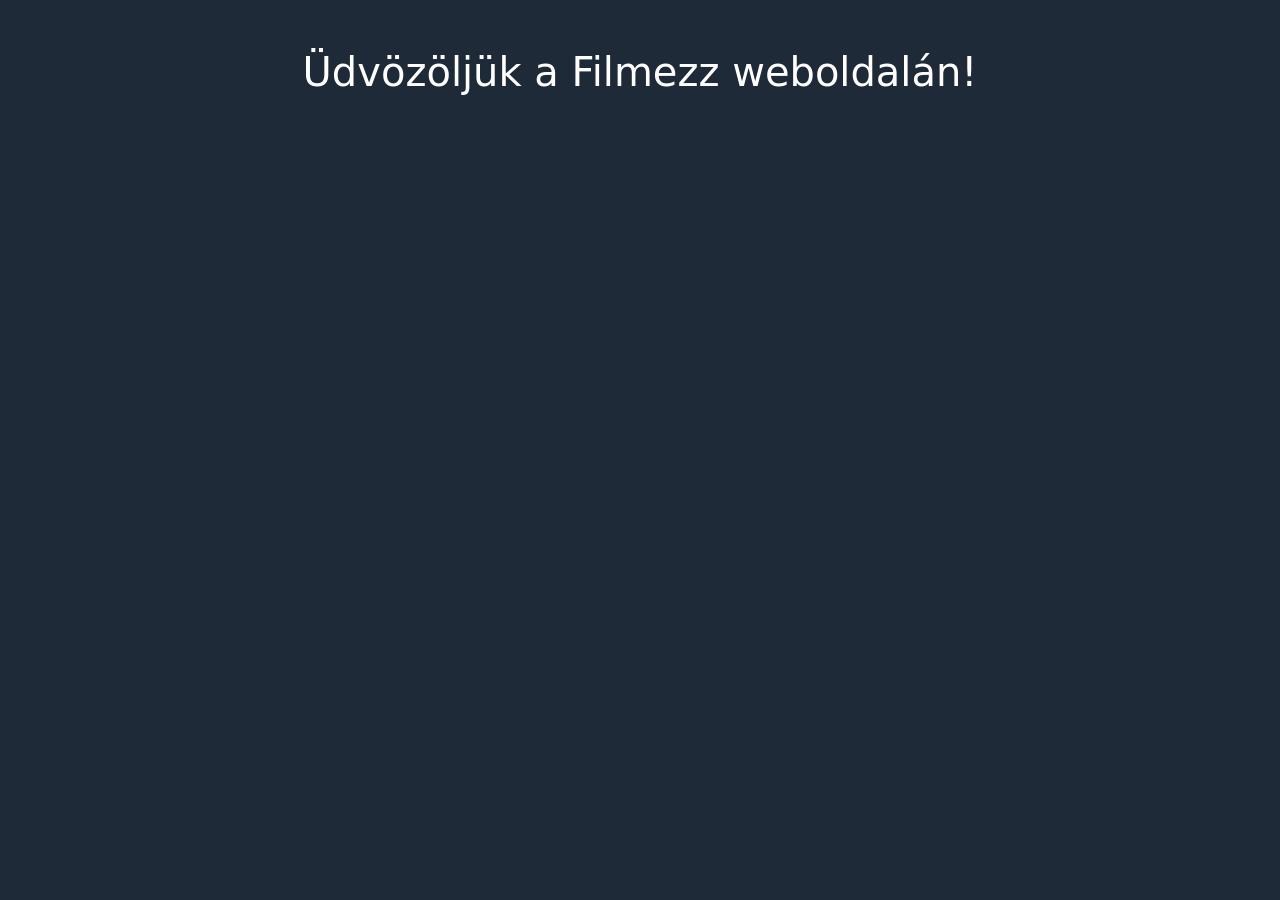
==== projekt/index.html @ 005bb223 "web" ====
<!DOCTYPE html>
<html lang="hu">
<head>
    <meta charset="UTF-8">
    <meta name="viewport" content="width=device-width, initial-scale=1.0">
    <title>Filmezz</title>
    <link rel="stylesheet" href="css/bootstrap.min.css">
    <link rel="stylesheet" href="css/bejelentkezes.css">
</head>
<body class="p-5">
    <header>
        <h1 class="text-center text-white">Üdvözöljük a Filmezz weboldalán!</h1>
    </header>
    <main>
        <div class="container">
            <form>

            </form>
        </div>
    </main>
    <footer>
        <p class="text-center"></p>
    </footer>
    <script src="js/bootstrap.bundle.min.js"></script>
    <script src="js/Profile.js"></script>
    <script src="js/bejelentkezes.js"></script>
</body>
</html>
---- projekt/css/bejelentkezes.css ----
body{
    background-color: #1e2a37;
}
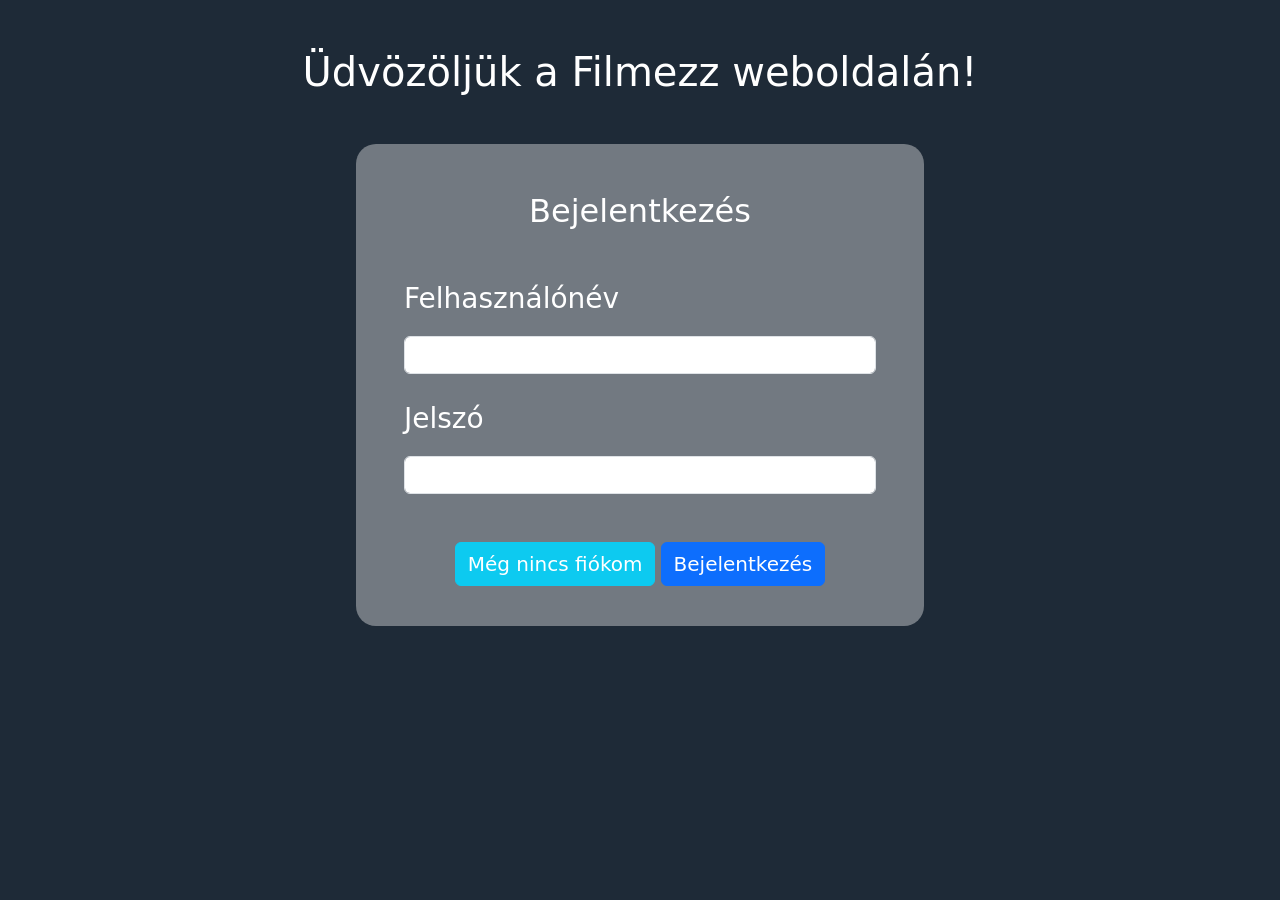
==== commit d5653ace: "web" ====
--- a/projekt/index.html
+++ b/projekt/index.html
@@ -1,5 +1,6 @@
 <!DOCTYPE html>
 <html lang="hu">
+
 <head>
     <meta charset="UTF-8">
     <meta name="viewport" content="width=device-width, initial-scale=1.0">
@@ -7,14 +8,46 @@
     <link rel="stylesheet" href="css/bootstrap.min.css">
     <link rel="stylesheet" href="css/bejelentkezes.css">
 </head>
+
 <body class="p-5">
-    <header>
+    <header class="mb-5">
         <h1 class="text-center text-white">Üdvözöljük a Filmezz weboldalán!</h1>
     </header>
     <main>
-        <div class="container">
-            <form>
+        <div class="container w-50">
+            <form class="bejelentkezes mt-5 px-5 pt-5 pb-2">
+                <h2 class="text-center mb-5">Bejelentkezés</h2>
+                <div class="mb-4">
+                    <label for="exampleFormControlInput1" class="form-label mb-3 fs-3">Felhasználónév</label>
+                    <input type="text" class="form-control">
+                </div>
+                <div class="mb-5">
+                    <label for="exampleFormControlInput1" class="form-label mb-3 fs-3">Jelszó</label>
+                    <input type="text" class="form-control">
+                </div>
+                <div class="mb-4 text-center">
+                    <button type="button" class="btn btn-info text-white fs-5 mb-2" onclick="valtas()">Még nincs fiókom</button>
+                    <button type="button" class="btn btn-primary mb-2 fs-5">Bejelentkezés</button>
+                </div>
+            </form>
 
+            <form class="fiokLetrehozas mt-5 px-5 pt-5 pb-2 d-none">
+                <h2 class="text-center mb-5">Fiók létrehozása</h2>
+                <div class="mb-4">
+                    <label for="exampleFormControlInput1" class="form-label mb-3 fs-3">Felhasználónév</label>
+                    <input type="text" class="form-control">
+                </div>
+                <div class="mb-4">
+                    <label for="exampleFormControlInput1" class="form-label mb-3 fs-3">Jelszó</label>
+                    <input type="text" class="form-control">
+                </div>
+                <div class="mb-5">
+                    <label for="exampleFormControlInput1" class="form-label mb-3 fs-3">Jelszó megerősítése</label>
+                    <input type="text" class="form-control">
+                </div>
+                <div class="mb-4 text-center">
+                    <button type="button" class="btn btn-primary fs-5" onclick="visszavaltas()">Fiók létrehozása</button>
+                </div>
             </form>
         </div>
     </main>
@@ -25,4 +58,5 @@
     <script src="js/Profile.js"></script>
     <script src="js/bejelentkezes.js"></script>
 </body>
+
 </html>
--- a/projekt/css/bejelentkezes.css
+++ b/projekt/css/bejelentkezes.css
@@ -1,3 +1,8 @@
 body{
     background-color: #1e2a37;
+    color: #fff;
+}
+form{
+    background-color: rgba(239, 239, 239, 0.4);
+    border-radius: 20px;
 }
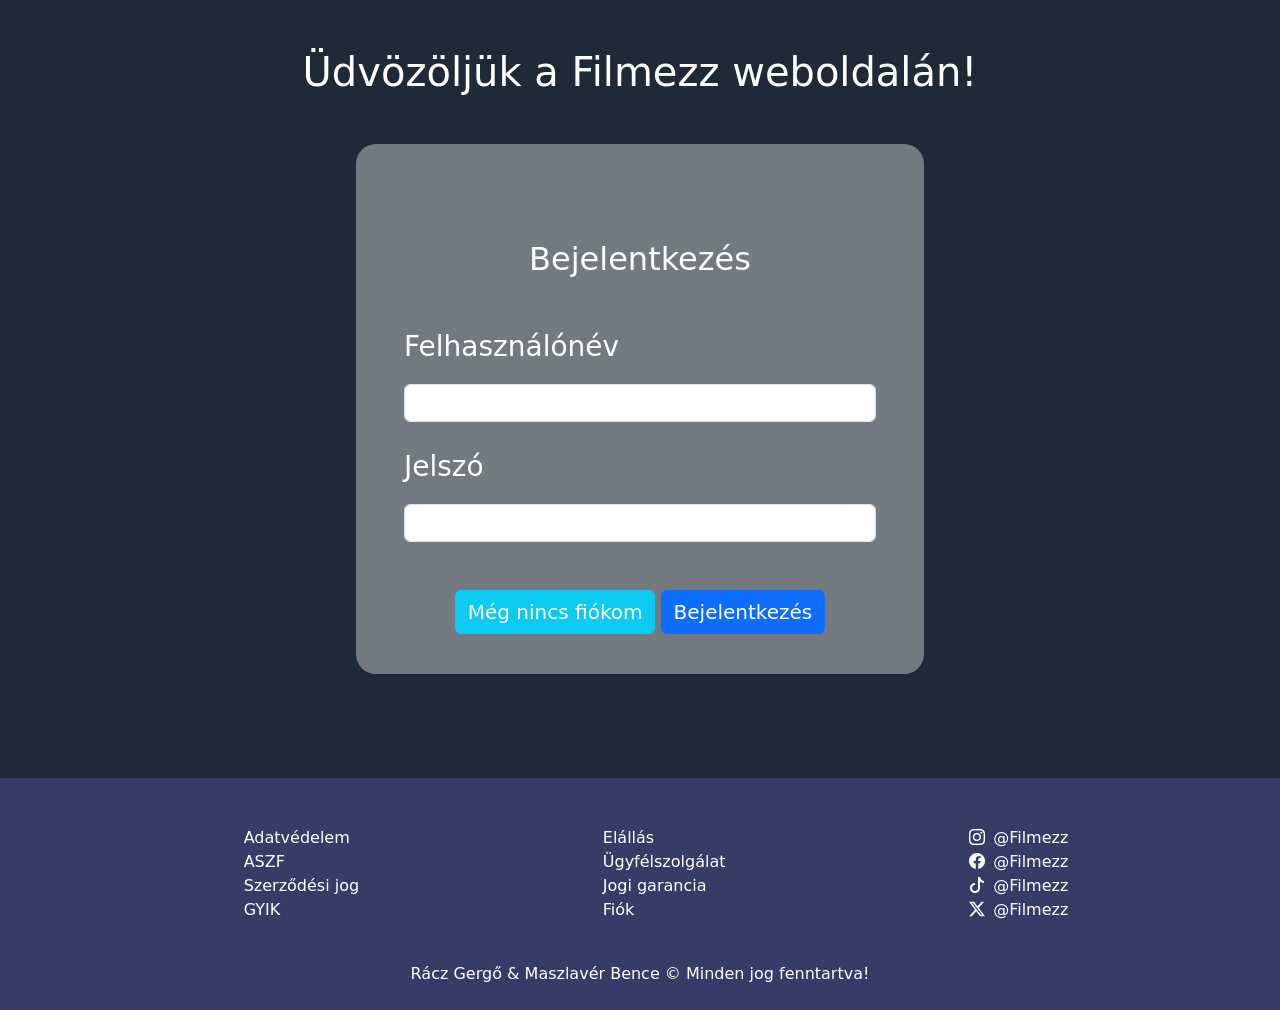
==== commit 3bb8a0a3: "web" ====
--- a/projekt/index.html
+++ b/projekt/index.html
@@ -6,57 +6,96 @@
     <meta name="viewport" content="width=device-width, initial-scale=1.0">
     <title>Filmezz</title>
     <link rel="stylesheet" href="css/bootstrap.min.css">
-    <link rel="stylesheet" href="css/bejelentkezes.css">
+    <link rel="stylesheet" href="https://cdn.jsdelivr.net/npm/bootstrap-icons@1.13.1/font/bootstrap-icons.min.css">
+    <link rel="stylesheet" href="css/style.css">
 </head>
 
-<body class="p-5">
-    <header class="mb-5">
-        <h1 class="text-center text-white">Üdvözöljük a Filmezz weboldalán!</h1>
-    </header>
-    <main>
-        <div class="container w-50">
-            <form class="bejelentkezes mt-5 px-5 pt-5 pb-2">
-                <h2 class="text-center mb-5">Bejelentkezés</h2>
-                <div class="mb-4">
-                    <label for="exampleFormControlInput1" class="form-label mb-3 fs-3">Felhasználónév</label>
-                    <input type="text" class="form-control">
+<body>
+    <div class="p-5">
+        <header class="mb-5">
+            <h1 class="text-center text-white">Üdvözöljük a Filmezz weboldalán!</h1>
+        </header>
+        <main class="my-5">
+            <div class="container w-50">
+                <form class="bejelentkezes mt-5 px-5 pt-5 pb-2">
+                    <h2 class="text-center mb-5 text-warning rosszAdatok"></h2>
+                    <h2 class="text-center mb-5">Bejelentkezés</h2>
+                    <div class="mb-4">
+                        <label for="exampleFormControlInput1" class="form-label mb-3 fs-3">Felhasználónév</label>
+                        <input type="text" class="form-control felhasznalonev">
+                    </div>
+                    <div class="mb-5">
+                        <label for="exampleFormControlInput1" class="form-label mb-3 fs-3">Jelszó</label>
+                        <input type="password" class="form-control jelszo">
+                    </div>
+                    <div class="mb-4 text-center">
+                        <button type="button" class="btn btn-info text-white fs-5 mb-2" onclick="valtas()">Még nincs
+                            fiókom</button>
+                        <button type="button" class="btn btn-primary mb-2 fs-5"
+                            onclick="bejelentkezes()">Bejelentkezés</button>
+                    </div>
+                </form>
+                <form class="fiokLetrehozas mt-5 px-5 pt-5 pb-2 d-none">
+                    <h2 class="text-center mb-5 text-warning rosszAdatok"></h2>
+                    <h2 class="text-center mb-5">Fiók létrehozása</h2>
+                    <div class="mb-4">
+                        <label for="exampleFormControlInput1" class="form-label mb-3 fs-3">Felhasználónév</label>
+                        <input type="text" class="form-control felhasznalonev">
+                    </div>
+                    <div class="mb-4">
+                        <label for="exampleFormControlInput1" class="form-label mb-3 fs-3">Jelszó</label>
+                        <input type="password" class="form-control jelszo">
+                    </div>
+                    <div class="mb-5">
+                        <label for="exampleFormControlInput1" class="form-label mb-3 fs-3">Jelszó megerősítése</label>
+                        <input type="password" class="form-control jelszomegerosites">
+                    </div>
+                    <div class="mb-4 text-center">
+                        <button type="button" class="btn btn-primary fs-5" onclick="visszavaltas()">Fiók
+                            létrehozása</button>
+                    </div>
+                </form>
+            </div>
+        </main>
+    </div>
+    <footer class="text-white">
+        <section class="mt-2">
+            <div class="d-flex justify-content-evenly pt-5">
+                <div>
+                    <ul>
+                        <li><a href="">Adatvédelem</a></li>
+                        <li><a href="">ASZF</a></li>
+                        <li><a href="">Szerződési jog</a></li>
+                        <li><a href="">GYIK</a></li>
+                    </ul>
                 </div>
-                <div class="mb-5">
-                    <label for="exampleFormControlInput1" class="form-label mb-3 fs-3">Jelszó</label>
-                    <input type="text" class="form-control">
+                <div>
+                    <ul>
+                        <li><a href="">Elállás</a></li>
+                        <li><a href="">Ügyfélszolgálat</a></li>
+                        <li><a href="">Jogi garancia</a></li>
+                        <li><a href="">Fiók</a></li>
+                    </ul>
                 </div>
-                <div class="mb-4 text-center">
-                    <button type="button" class="btn btn-info text-white fs-5 mb-2" onclick="valtas()">Még nincs fiókom</button>
-                    <button type="button" class="btn btn-primary mb-2 fs-5">Bejelentkezés</button>
+                <div>
+                    <ul>
+                        <li><i class="bi bi-instagram"></i><a target="_blank" class="ps-2"
+                                href="https://www.instagram.com/">@Filmezz</a></li>
+                        <li><i class="bi bi-facebook"></i><a target="_blank" class="ps-2"
+                                href="https://www.facebook.com/">@Filmezz</a></li>
+                        <li><i class="bi bi-tiktok"></i><a target="_blank" class="ps-2"
+                                href="https://www.tiktok.com/">@Filmezz</a></li>
+                        <li><i class="bi bi-twitter-x"></i><a target="_blank" class="ps-2"
+                                href="https://x.com/?lang=hu">@Filmezz</a></li>
+                    </ul>
                 </div>
-            </form>
-
-            <form class="fiokLetrehozas mt-5 px-5 pt-5 pb-2 d-none">
-                <h2 class="text-center mb-5">Fiók létrehozása</h2>
-                <div class="mb-4">
-                    <label for="exampleFormControlInput1" class="form-label mb-3 fs-3">Felhasználónév</label>
-                    <input type="text" class="form-control">
-                </div>
-                <div class="mb-4">
-                    <label for="exampleFormControlInput1" class="form-label mb-3 fs-3">Jelszó</label>
-                    <input type="text" class="form-control">
-                </div>
-                <div class="mb-5">
-                    <label for="exampleFormControlInput1" class="form-label mb-3 fs-3">Jelszó megerősítése</label>
-                    <input type="text" class="form-control">
-                </div>
-                <div class="mb-4 text-center">
-                    <button type="button" class="btn btn-primary fs-5" onclick="visszavaltas()">Fiók létrehozása</button>
-                </div>
-            </form>
-        </div>
-    </main>
-    <footer>
-        <p class="text-center"></p>
+            </div>
+            <p class="text-center m-0 py-4">Rácz Gergő & Maszlavér Bence &copy; Minden jog fenntartva!</p>
+        </section>
     </footer>
     <script src="js/bootstrap.bundle.min.js"></script>
     <script src="js/Profile.js"></script>
-    <script src="js/bejelentkezes.js"></script>
+    <script src="js/script.js"></script>
 </body>
 
 </html>
--- a/projekt/css/style.css
+++ b/projekt/css/style.css
@@ -0,0 +1,30 @@
+body{
+    background-color: #1e2a37;
+}
+form{
+    background-color: rgba(239, 239, 239, 0.4);
+    border-radius: 20px;
+}
+footer a, body{
+    color: #fff;
+}
+footer{
+    background-color: #343C67;
+}
+footer li{
+    list-style-type: none;
+}
+footer a{
+    text-decoration: none;
+}
+footer a:hover{
+    color: #ccc;
+}
+.rosszulMegadott{
+    border: 2px solid #ff0000;
+}
+@media (max-width: 1000px){
+    .container{
+        width: 100% !important;
+    }
+}
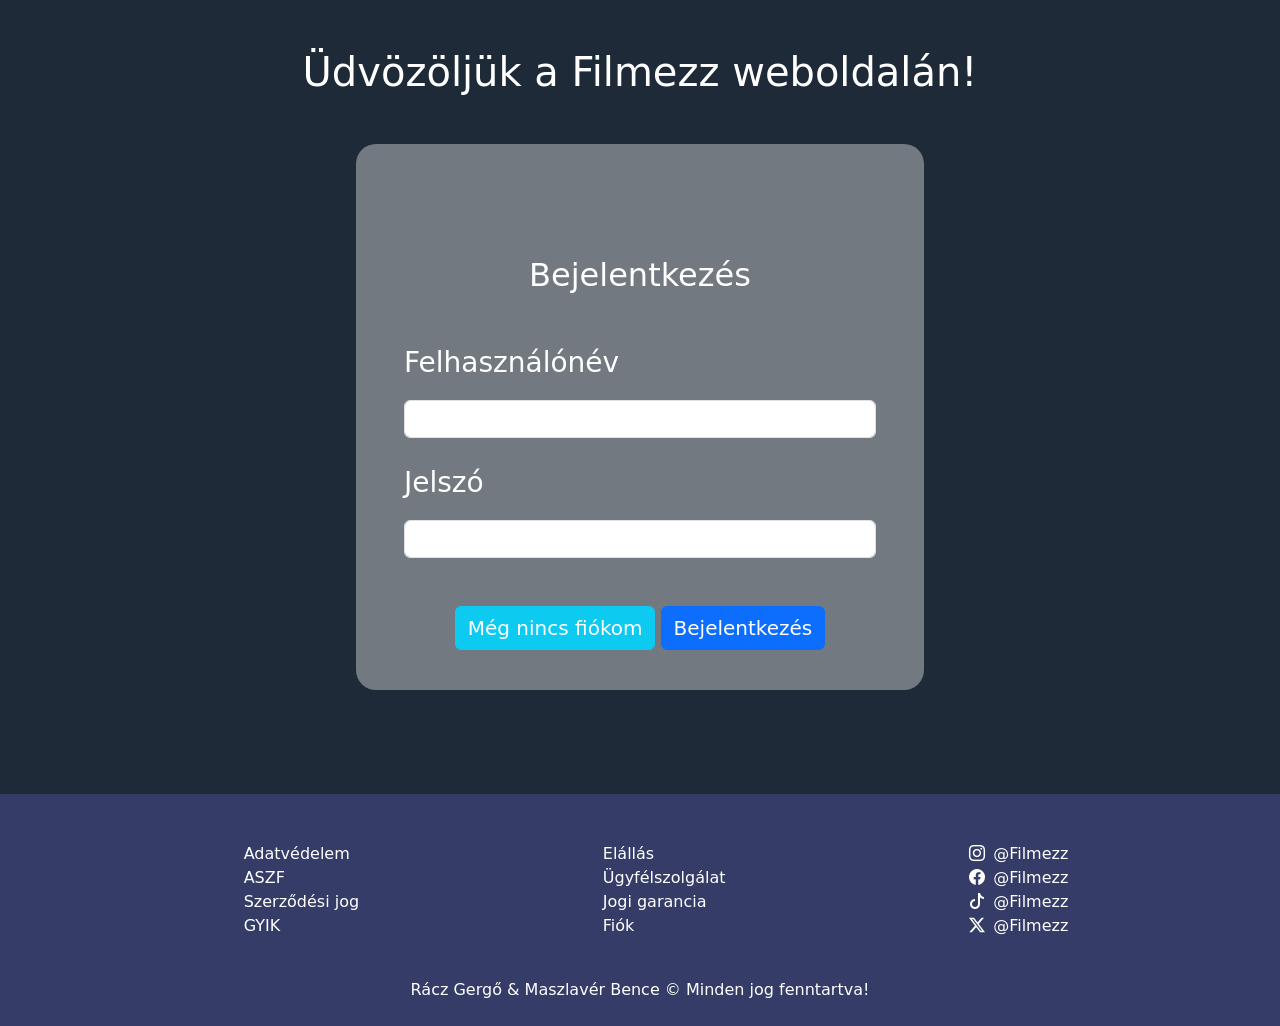
==== commit 344dab0b: "weboldal" ====
--- a/projekt/index.html
+++ b/projekt/index.html
@@ -18,7 +18,7 @@
         <main class="my-5">
             <div class="container w-50">
                 <form class="bejelentkezes mt-5 px-5 pt-5 pb-2">
-                    <h2 class="text-center mb-5 text-warning rosszAdatok"></h2>
+                    <h2 class="text-center mb-5 text-white rounded-5 p-2 fs-3 rosszAdatok"></h2>
                     <h2 class="text-center mb-5">Bejelentkezés</h2>
                     <div class="mb-4">
                         <label for="exampleFormControlInput1" class="form-label mb-3 fs-3">Felhasználónév</label>
@@ -36,7 +36,7 @@
                     </div>
                 </form>
                 <form class="fiokLetrehozas mt-5 px-5 pt-5 pb-2 d-none">
-                    <h2 class="text-center mb-5 text-warning rosszAdatok"></h2>
+                    <h2 class="text-center mb-5 text-white rounded-5 p-2 fs-3 rosszAdatok"></h2>
                     <h2 class="text-center mb-5">Fiók létrehozása</h2>
                     <div class="mb-4">
                         <label for="exampleFormControlInput1" class="form-label mb-3 fs-3">Felhasználónév</label>
--- a/projekt/css/style.css
+++ b/projekt/css/style.css
@@ -27,4 +27,7 @@
     .container{
         width: 100% !important;
     }
+    footer ul{
+        padding: 0px;
+    }
 }
